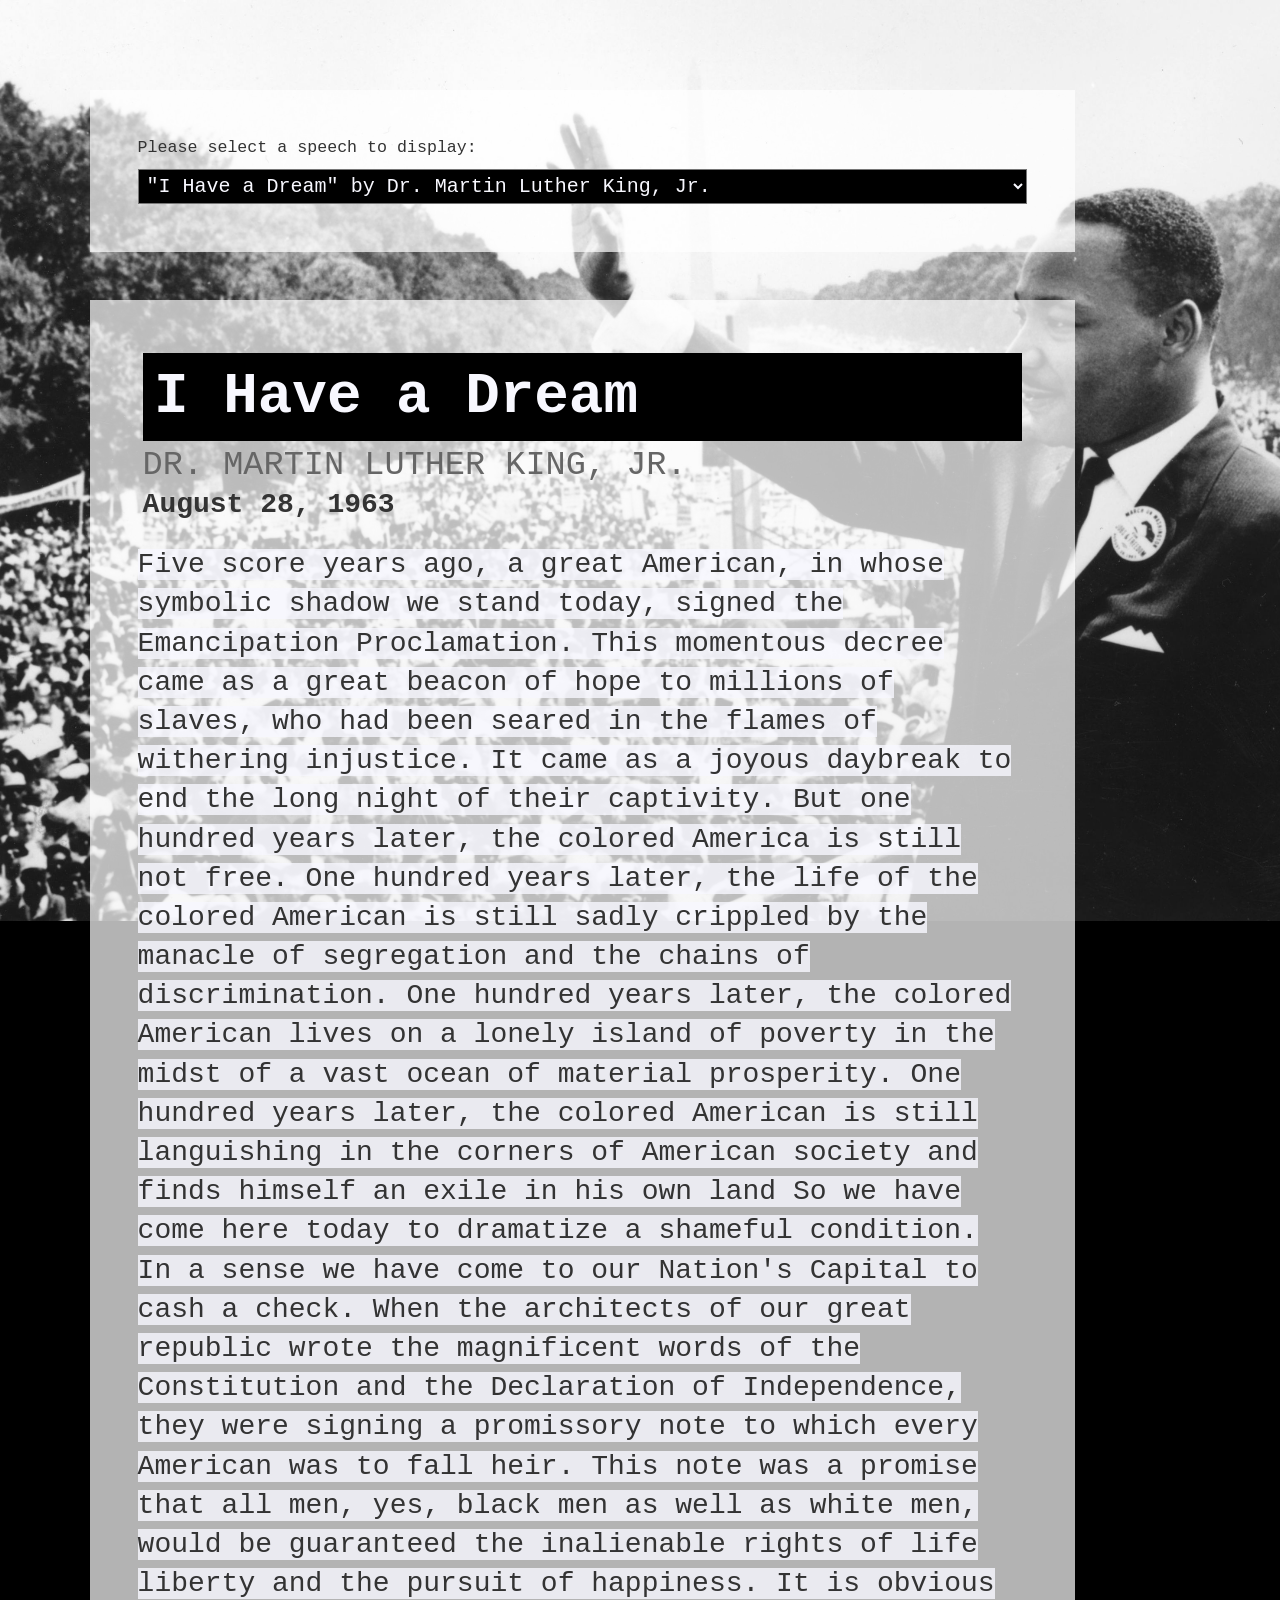
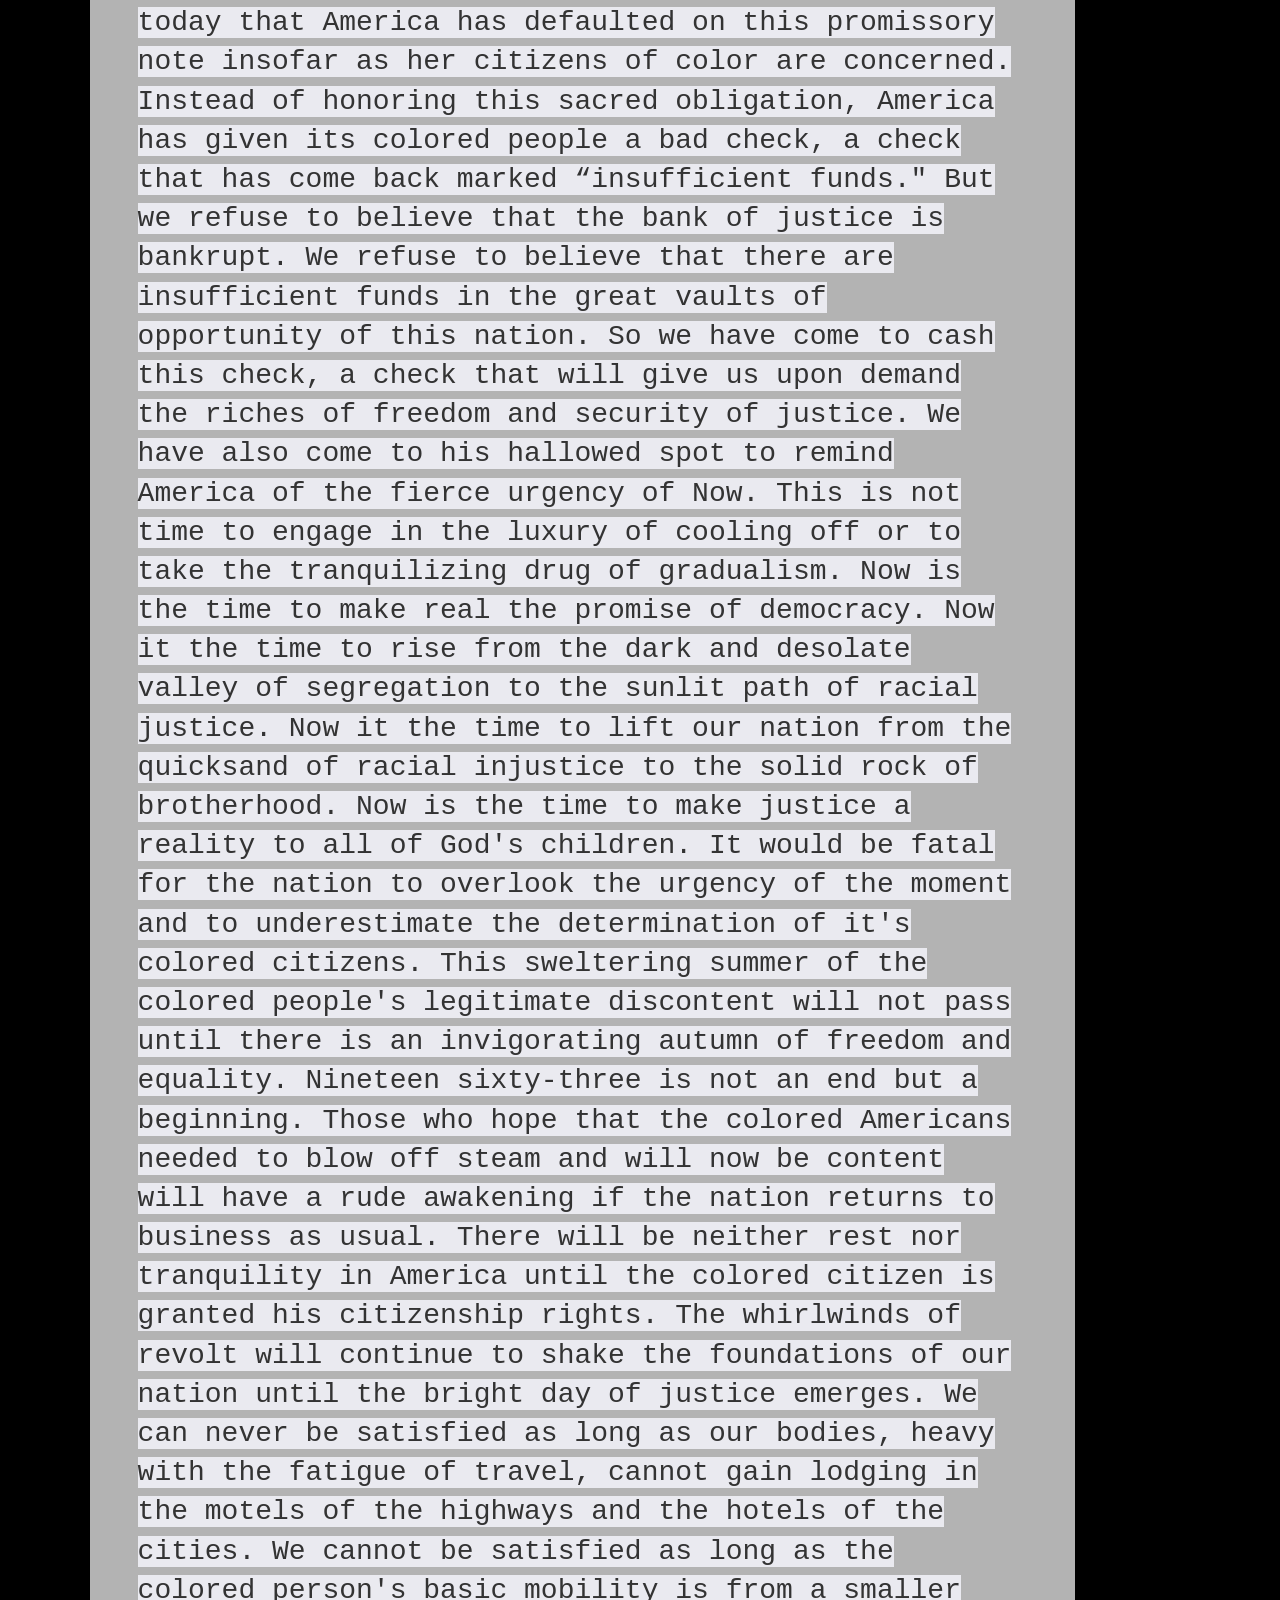
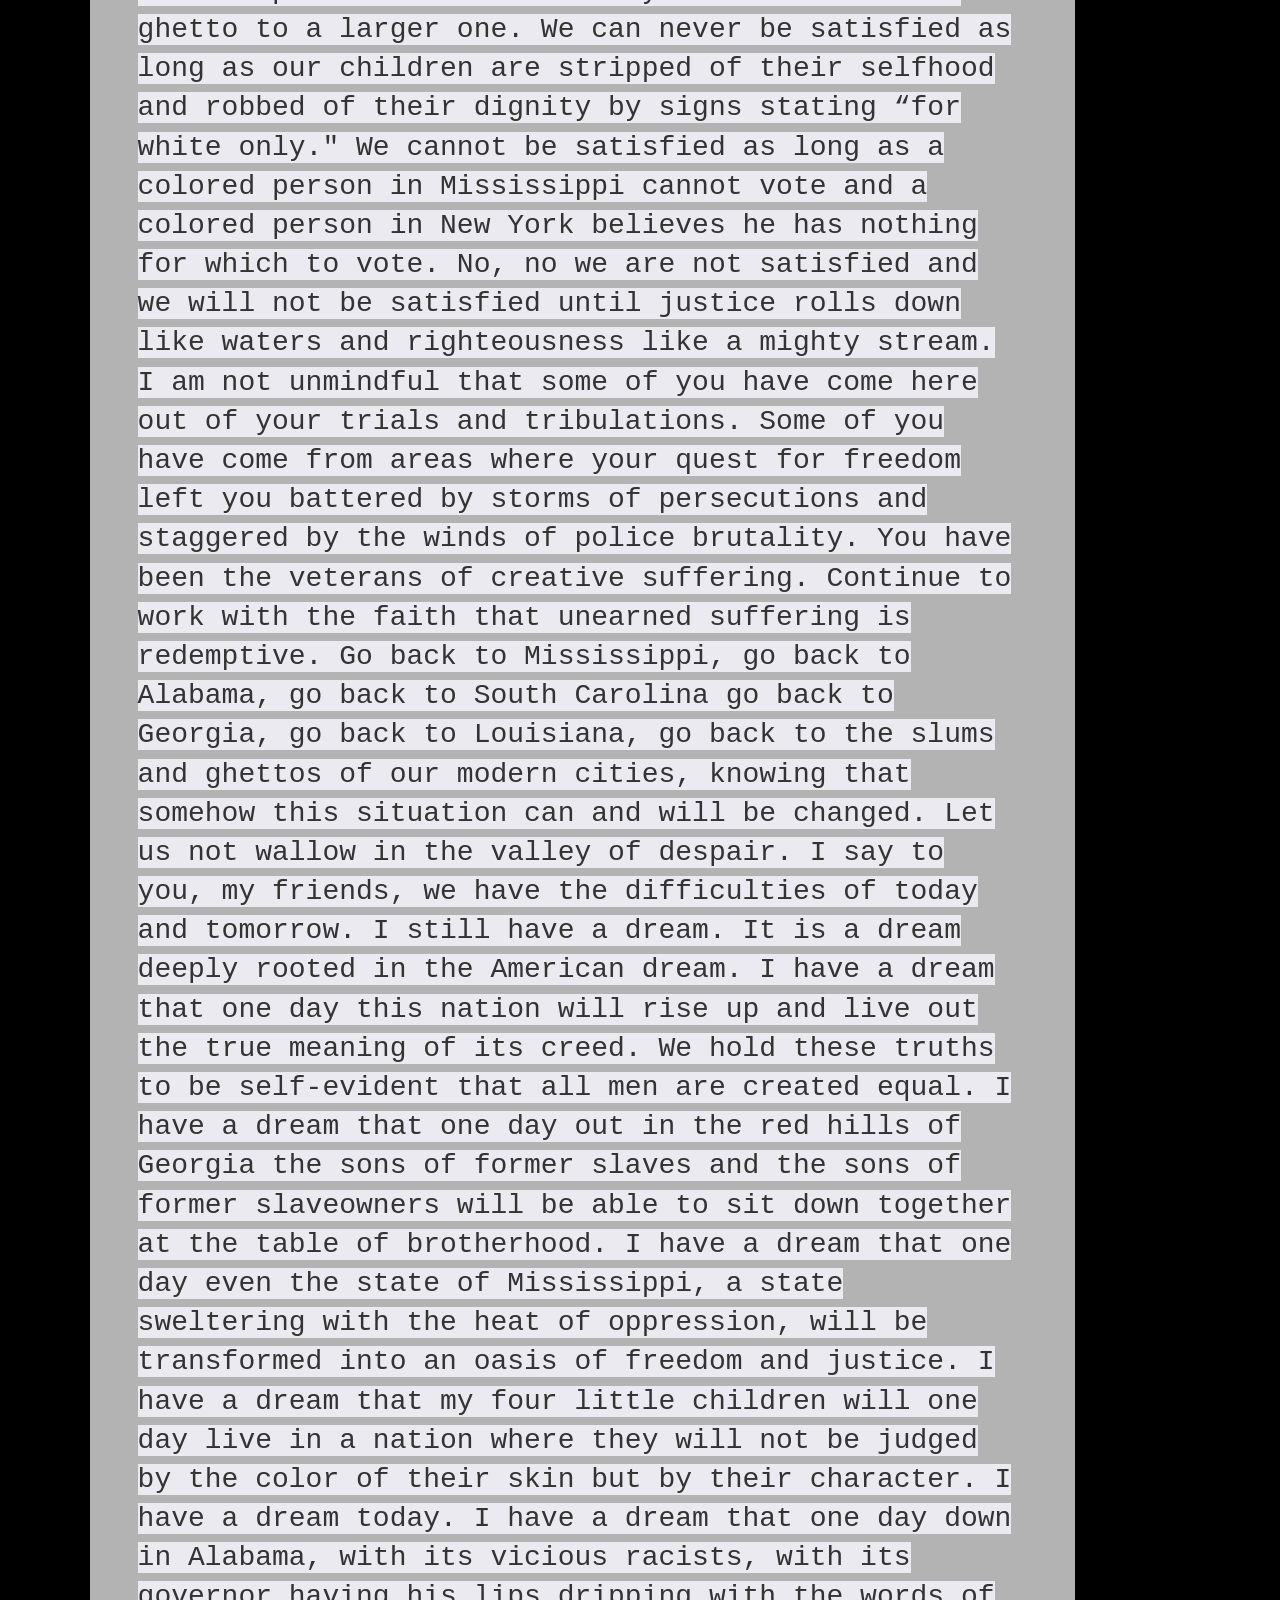
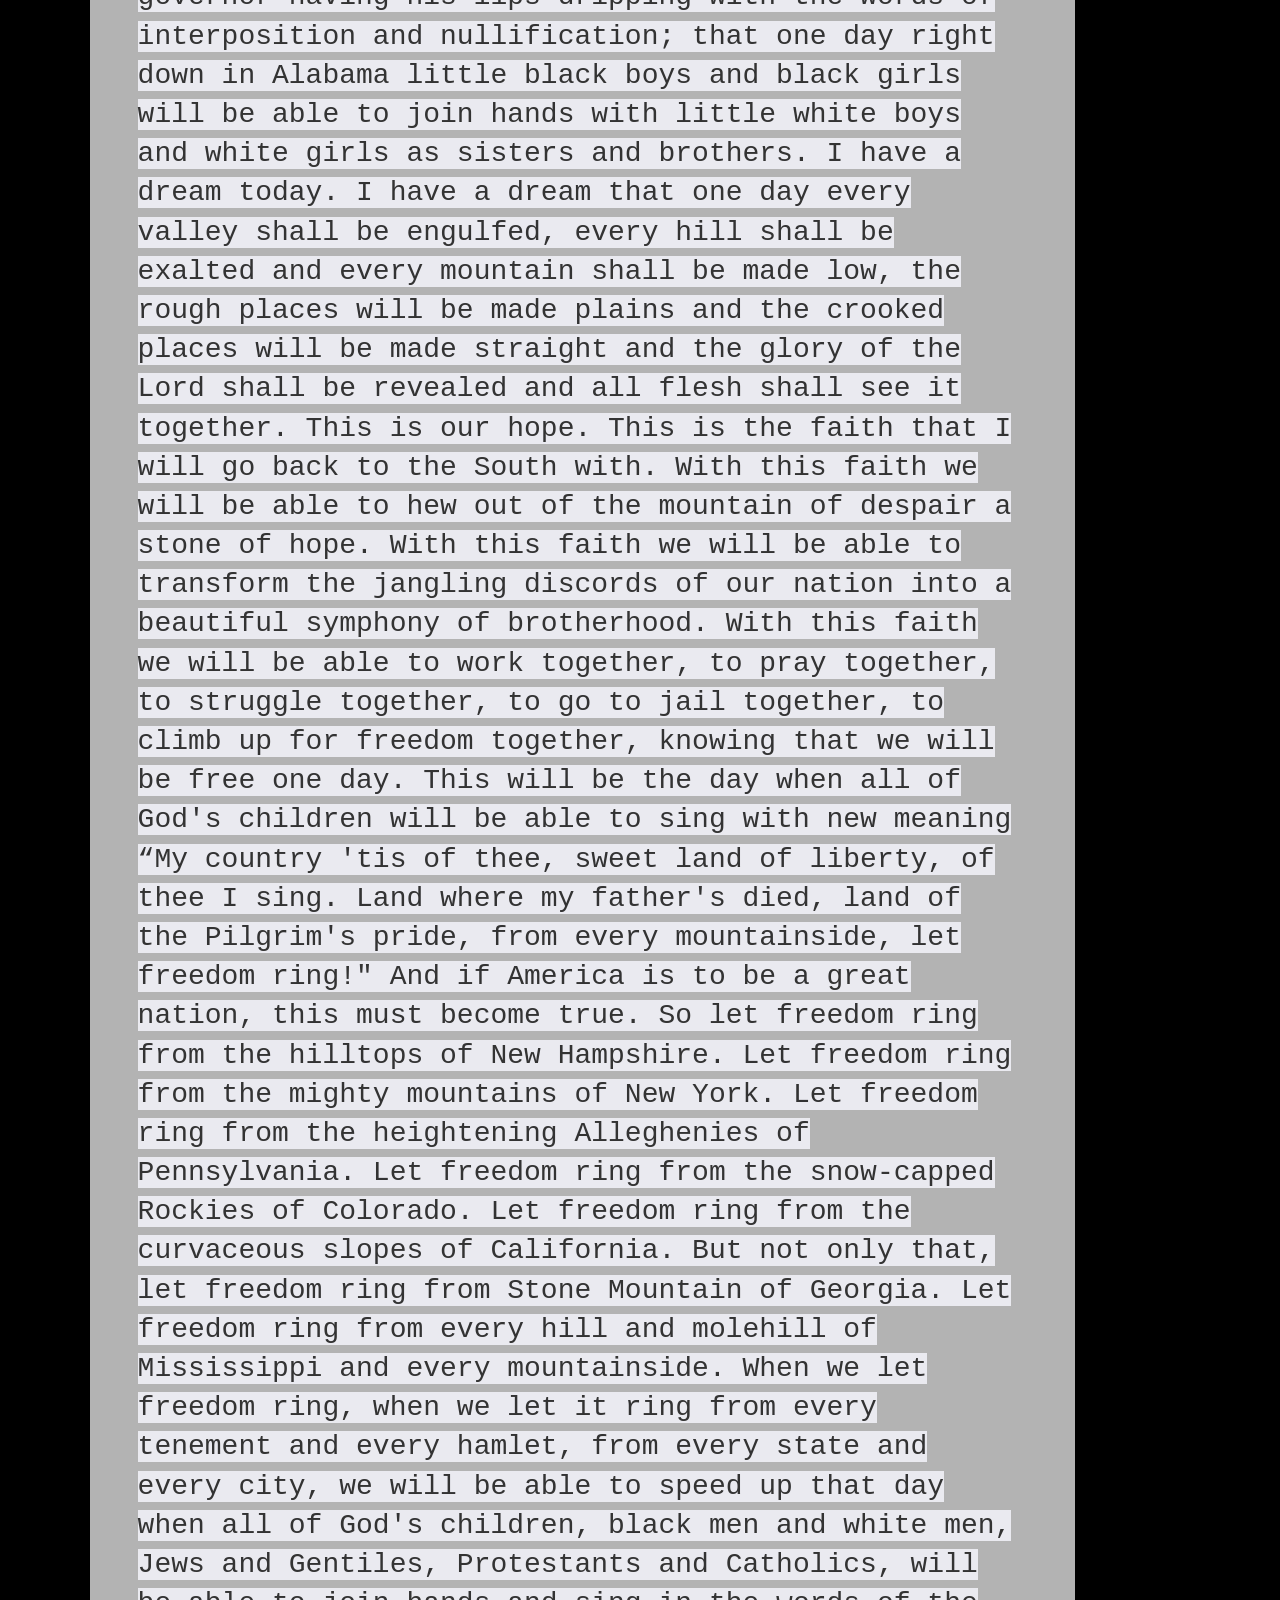
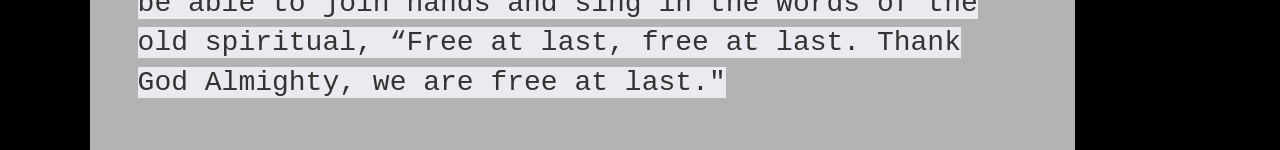
==== dom-famous-speeches/index.html @ 108f3f6b "moved debugging to separate directory; updated solution for famous speeches demo" ====
<!DOCTYPE html>
<html lang="en">
    <head>
        <meta charset="UTF-8">
        <meta name="viewport" content="width=device-width, initial-scale=1.0">
        <title><!-- Added dynamically with JS --></title>
        <link href="styles.css" type="text/css" rel="stylesheet" />
        <script src="script.js" type="module" defer></script>  
    </head>
    <body>
        <header>
            <form>
                <label for="speech-select">Please select a speech to display:</label>
                <select id="speech-select" name="speech-select">
                    <!-- Options added with JS -->
                </select>
            </form>
        </header>
        <main>
            <section>
                <h1 id="title"></h1>
                <h2 id="speaker"></h2>
                <h3 id="date"></h3>
            </section>
            <section id="speech-box">
                <span id="speech-text"></span>
            </section>
        </main>
    </body>
</html>
---- dom-famous-speeches/styles.css ----
body {
	background: black;
	background-size: 120vw;
	color: #333;
	font-family: 'Courier New', Courier, monospace;
	font-weight: lighter;
	font-size: clamp(1rem, 1.3vw, 1.25rem);
	height: 100vh;
	width: 100vw;
	margin: 0;
	padding: clamp(1rem, 7vw, 6rem) clamp(1rem, 16vw, 16rem)
		clamp(1rem, 7vw, 6rem) clamp(1rem, 7vw, 6rem);
	box-sizing: border-box;
}

header,
main {
	background-color: rgba(255, 255, 255, 0.7);
	padding: clamp(1rem, 5vw, 3rem);
	margin-bottom: clamp(1rem, 5vw, 3rem);
}

h1 {
	font-size: clamp(1.8rem, 6vw, 3.6rem);
	background-color: #000;
	color: ghostwhite;
	padding: 0.2em;
}

h2 {
	color: #666;
	font-size: clamp(1.15rem, 3.5vw, 2.1rem);
	font-weight: normal;
	text-transform: uppercase;
}

h3 {
	color: #333;
	font-size: clamp(1.1rem, 2.4vw, 1.75rem);
}

h1,
h2,
h3 {
	margin: 5px;
}

header form {
	display: flex;
	flex-direction: column;
	gap: 0.75rem;
}

label {
	display: block;
}

select {
	background-color: black;
	color: ghostwhite;
	font-size: clamp(0.9rem, 1.8vw, 1.25rem);
	font-family: 'Courier New', Courier, monospace;
	width: 100%;
	padding: 4px;
	outline: none;
}

#speech-box {
	font-size: clamp(1.1rem, 2.4vw, 1.75rem);
	line-height: 140%;
	width: 100%;
	margin-top: 2vw;
}

#speech-text {
	background-color: rgba(248, 248, 255, 0.8);
}
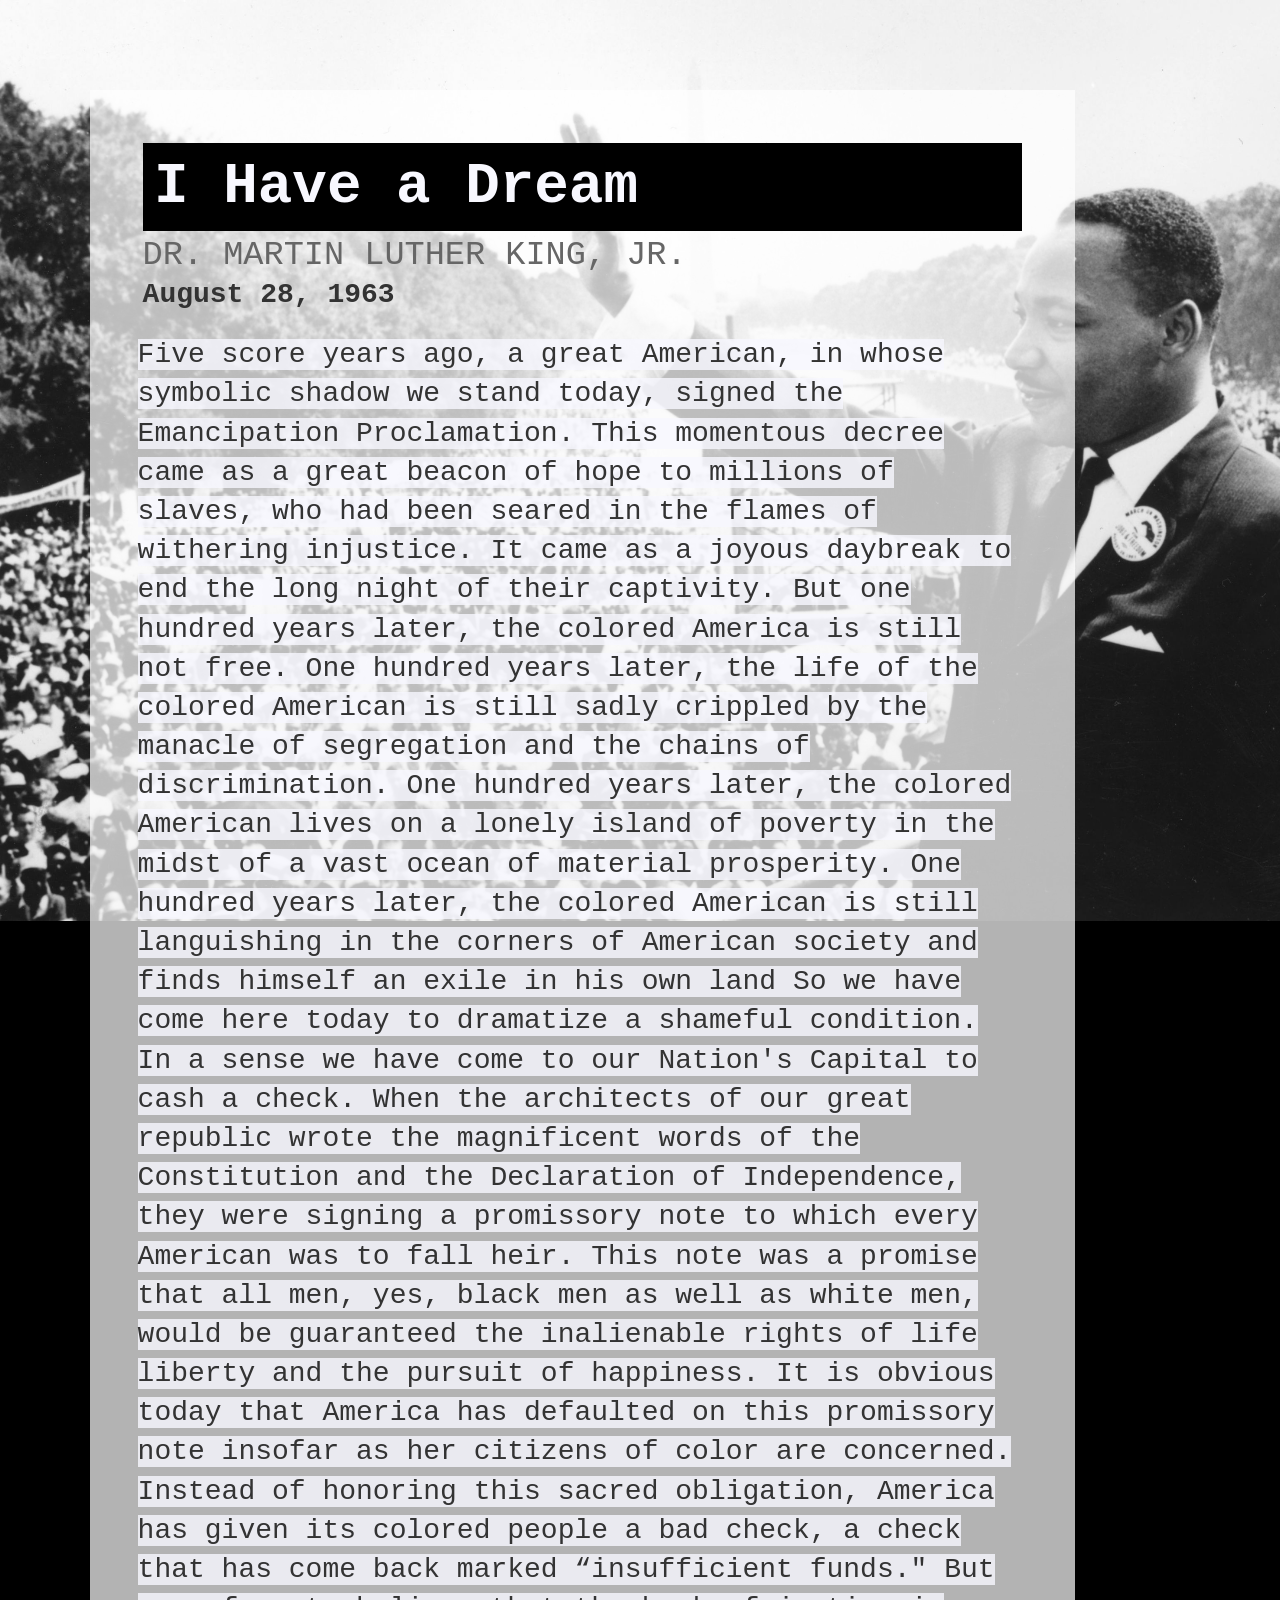
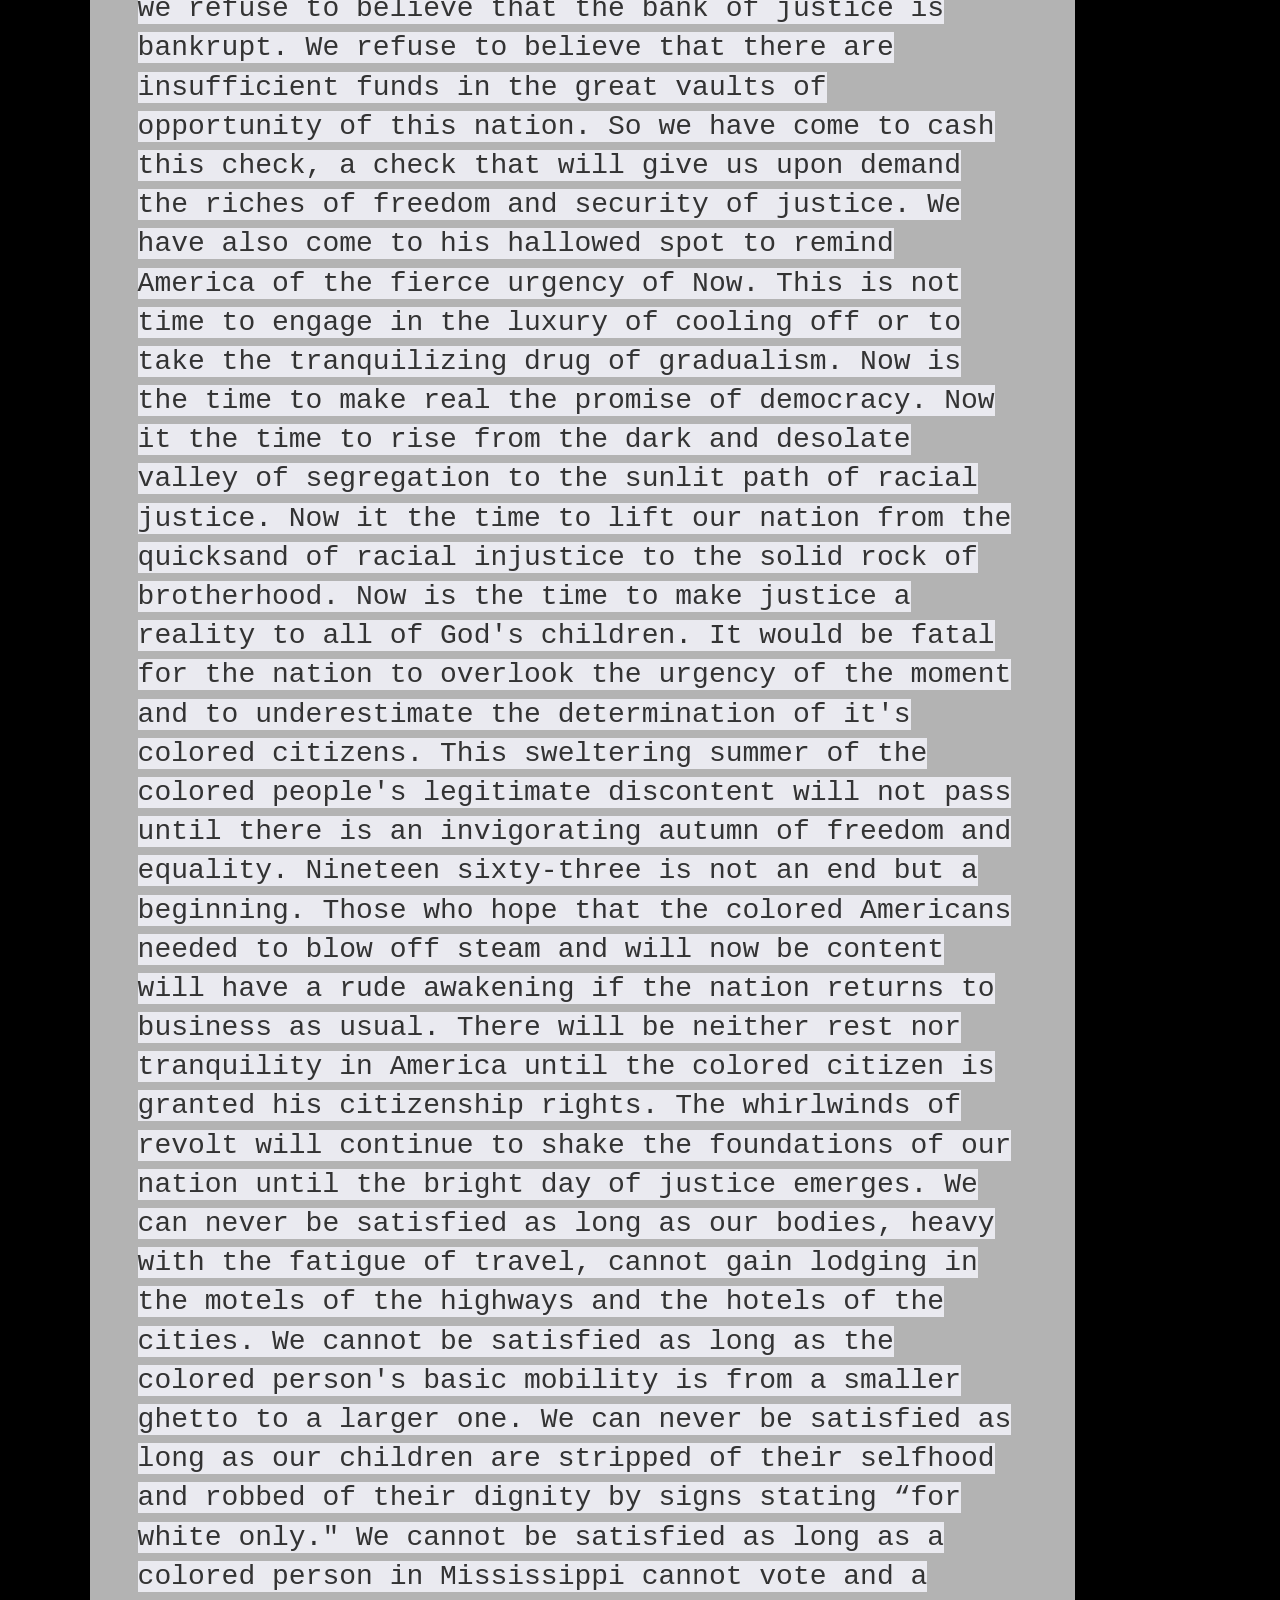
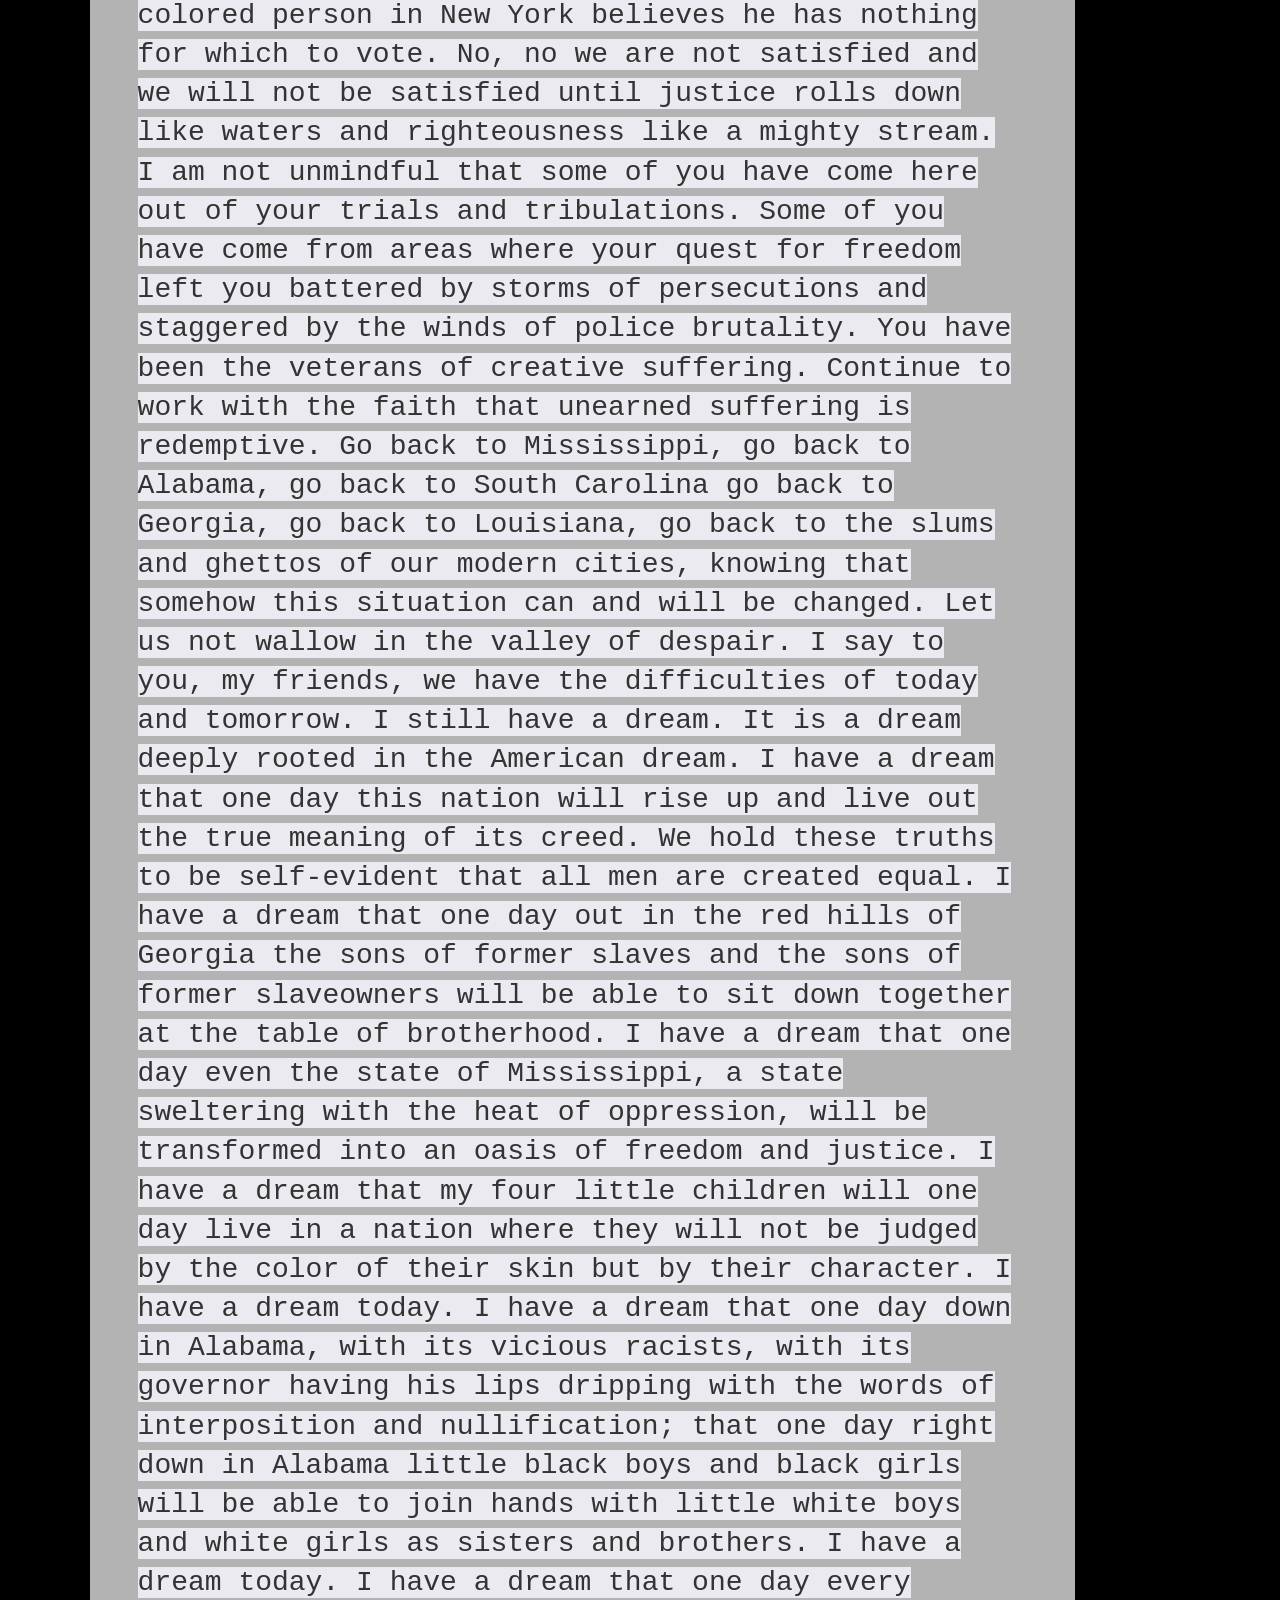
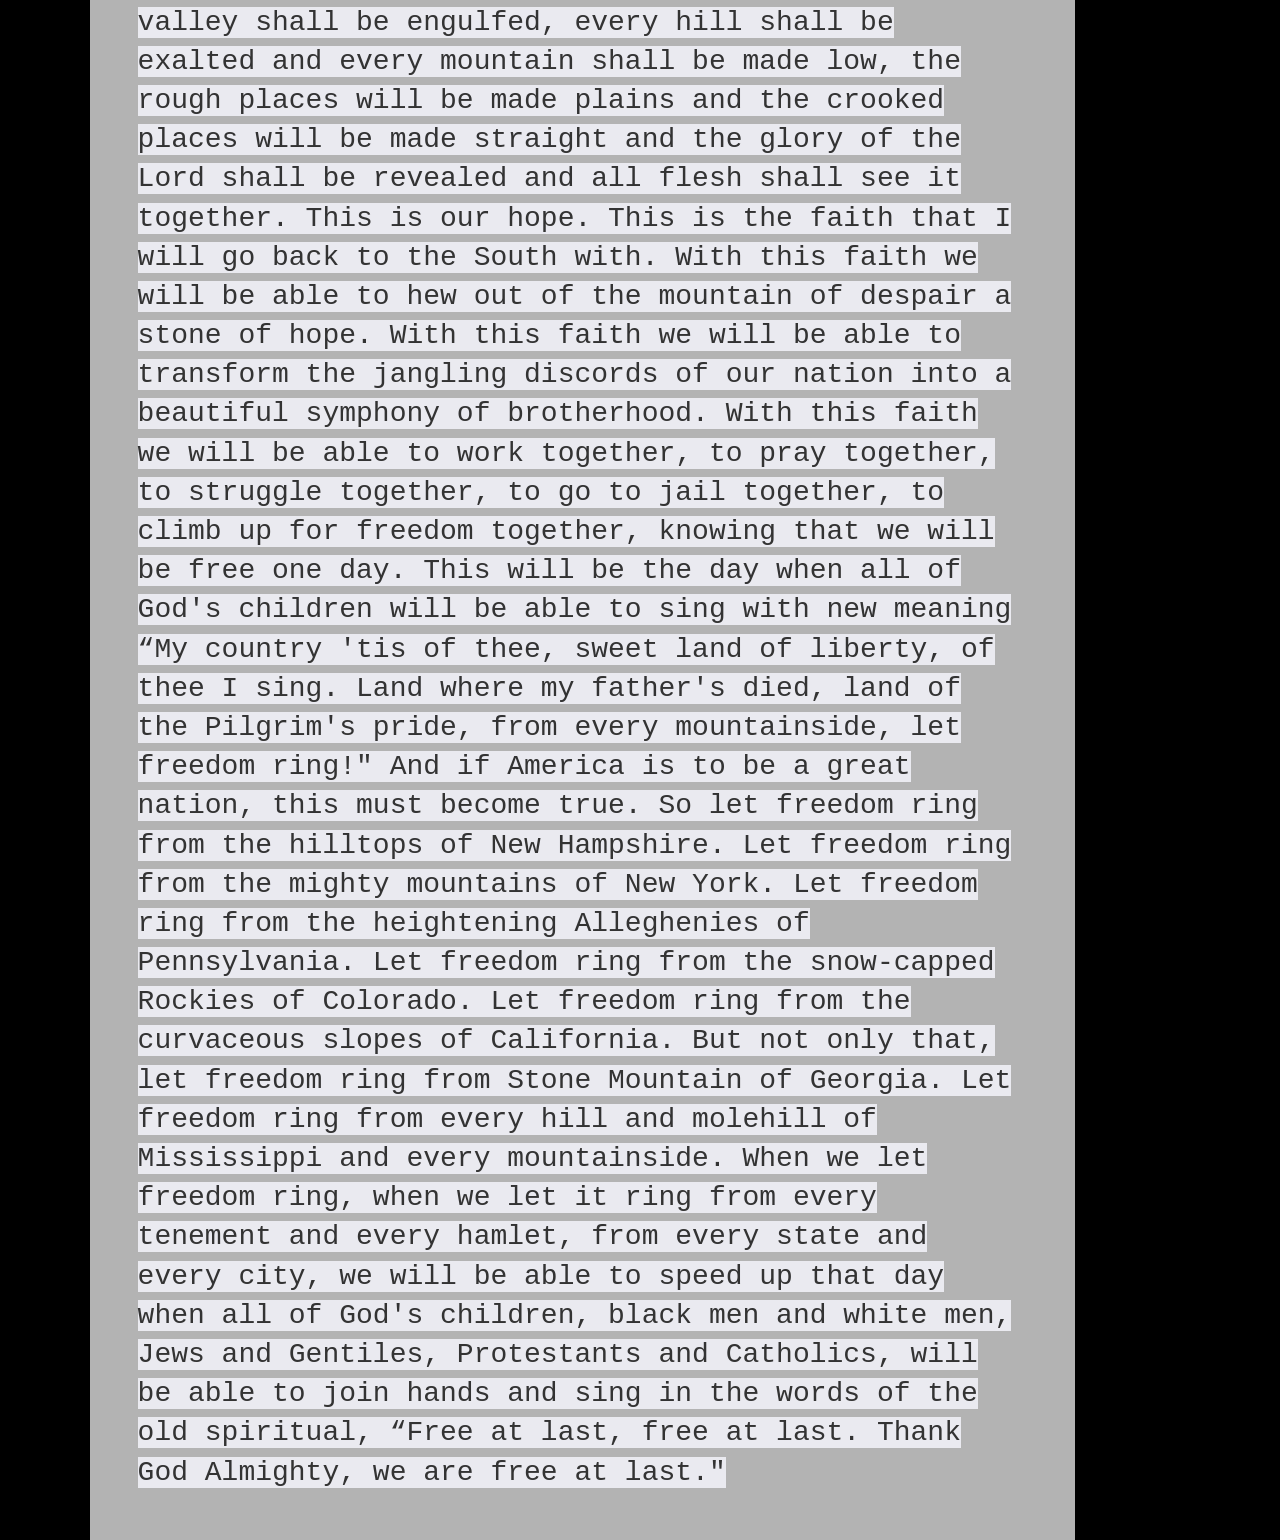
==== commit 1e35f4c3: "updated supporting files" ====
--- a/dom-famous-speeches/index.html
+++ b/dom-famous-speeches/index.html
@@ -3,28 +3,17 @@
     <head>
         <meta charset="UTF-8">
         <meta name="viewport" content="width=device-width, initial-scale=1.0">
-        <title><!-- Added dynamically with JS --></title>
+        <title>I Have a Dream | 1963 | Dr. Martin Luther King, Jr.</title>
         <link href="styles.css" type="text/css" rel="stylesheet" />
         <script src="script.js" type="module" defer></script>  
     </head>
     <body>
-        <header>
-            <form>
-                <label for="speech-select">Please select a speech to display:</label>
-                <select id="speech-select" name="speech-select">
-                    <!-- Options added with JS -->
-                </select>
-            </form>
-        </header>
+        <!-- TODO: Add header with select (dropdown) field for user to choose a speech -->
+        <!-- Do not add the choices — those will be added with JS! -->
         <main>
-            <section>
-                <h1 id="title"></h1>
-                <h2 id="speaker"></h2>
-                <h3 id="date"></h3>
-            </section>
-            <section id="speech-box">
-                <span id="speech-text"></span>
-            </section>
+            <h1 id="title"></h1>
+            <h2 id="speaker"></h2>
+            <h3 id="date"></h3>
         </main>
     </body>
 </html>
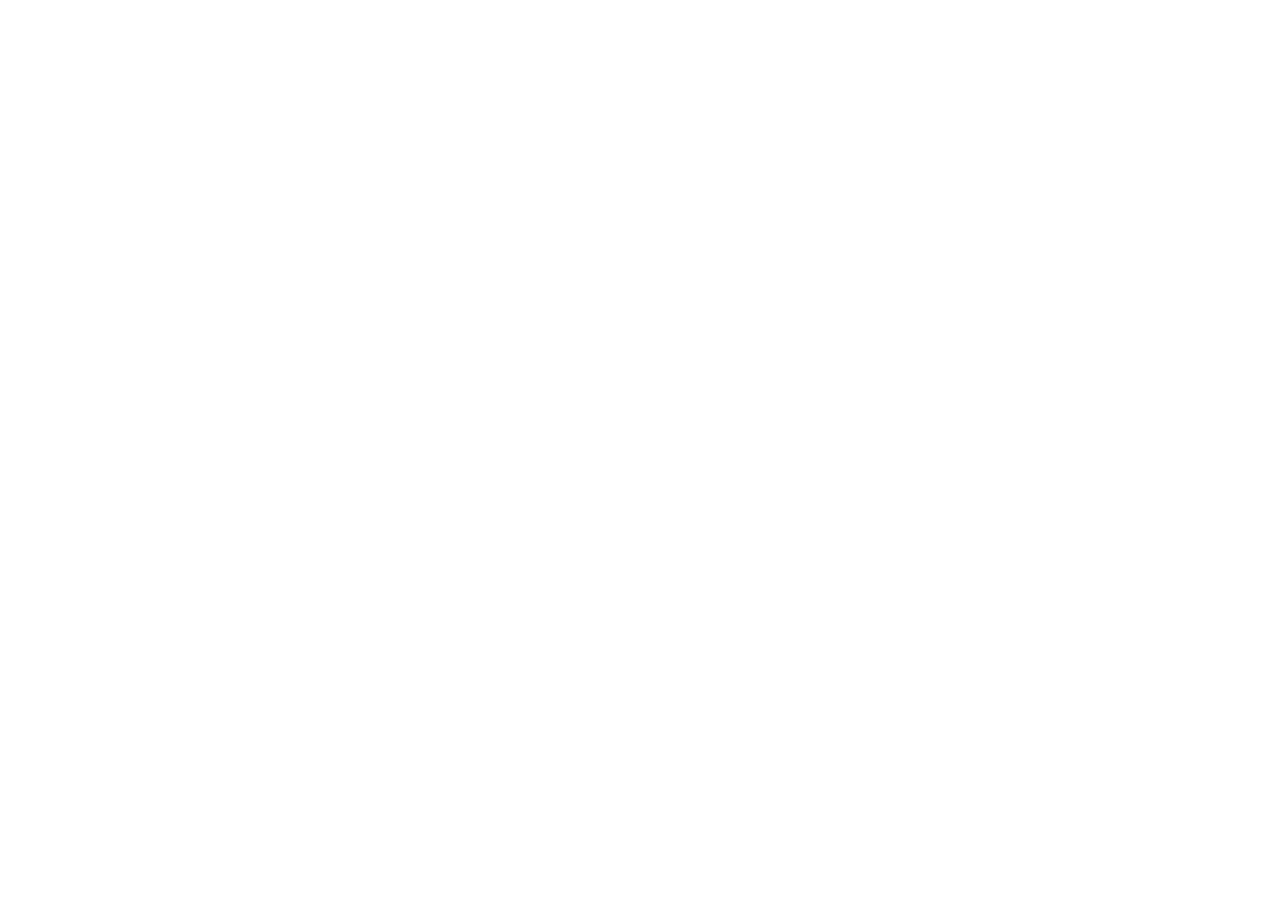
==== commit f26a1bea: "updated DEMO TODOs for famous speeches demo" ====
--- a/dom-famous-speeches/index.html
+++ b/dom-famous-speeches/index.html
@@ -3,17 +3,18 @@
     <head>
         <meta charset="UTF-8">
         <meta name="viewport" content="width=device-width, initial-scale=1.0">
-        <title>I Have a Dream | 1963 | Dr. Martin Luther King, Jr.</title>
-        <link href="styles.css" type="text/css" rel="stylesheet" />
-        <script src="script.js" type="module" defer></script>  
+        <title><!-- Use JS to add this --></title>
+        <!-- DEMO #1A: Link the stylesheet -->
+        <!-- DEMO #1B: Attach the script and establish as an ES module -->
     </head>
     <body>
-        <!-- TODO: Add header with select (dropdown) field for user to choose a speech -->
-        <!-- Do not add the choices — those will be added with JS! -->
-        <main>
-            <h1 id="title"></h1>
-            <h2 id="speaker"></h2>
-            <h3 id="date"></h3>
-        </main>
+        <!-- DEMO #2A: Add a header but leave empty for now
+        <!-- DEMO #6A: Add form with label and select (but not options) -->
+        <!-- 
+            DEMO #2B: Add main with two sections
+            - The first section should have h1-h3 for speech title, speaker, and date
+            - The second section should be a container for the 
+            speech text, which will be enclosed in a span
+        -->
     </body>
 </html>
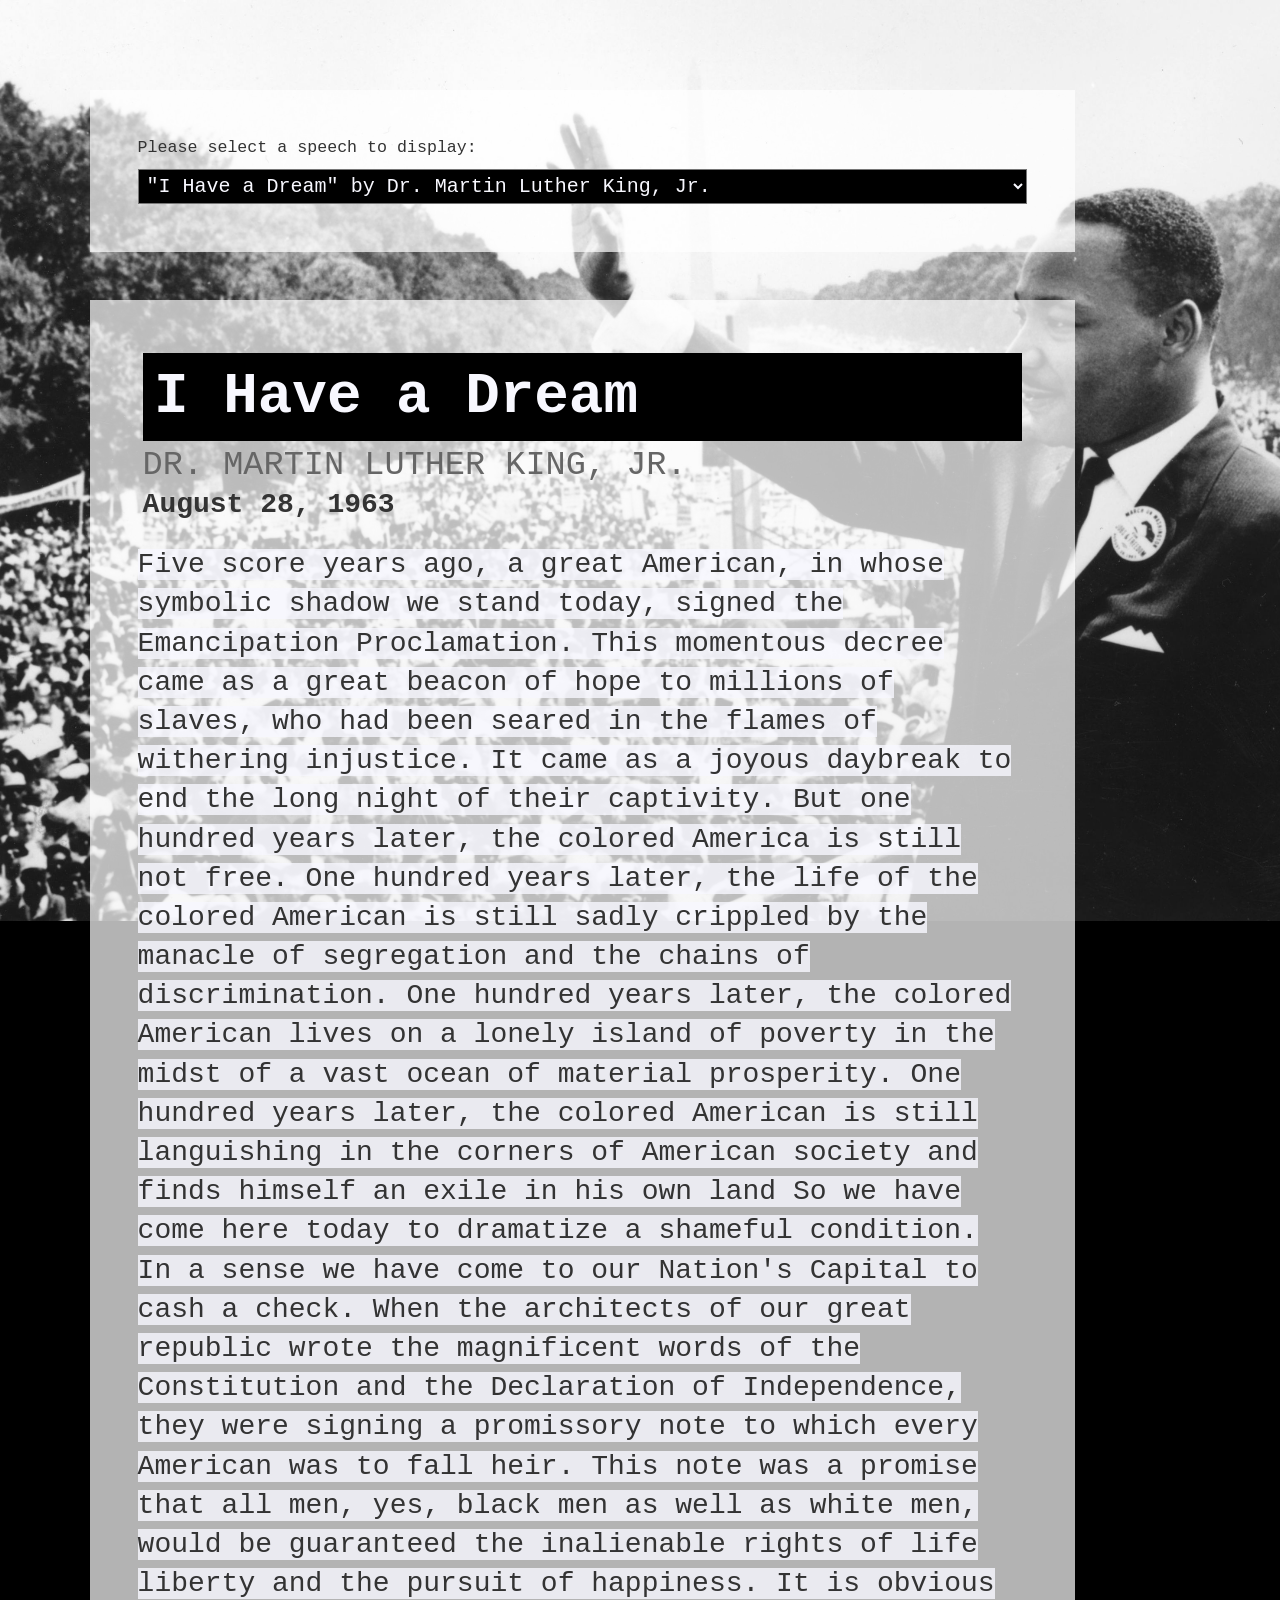
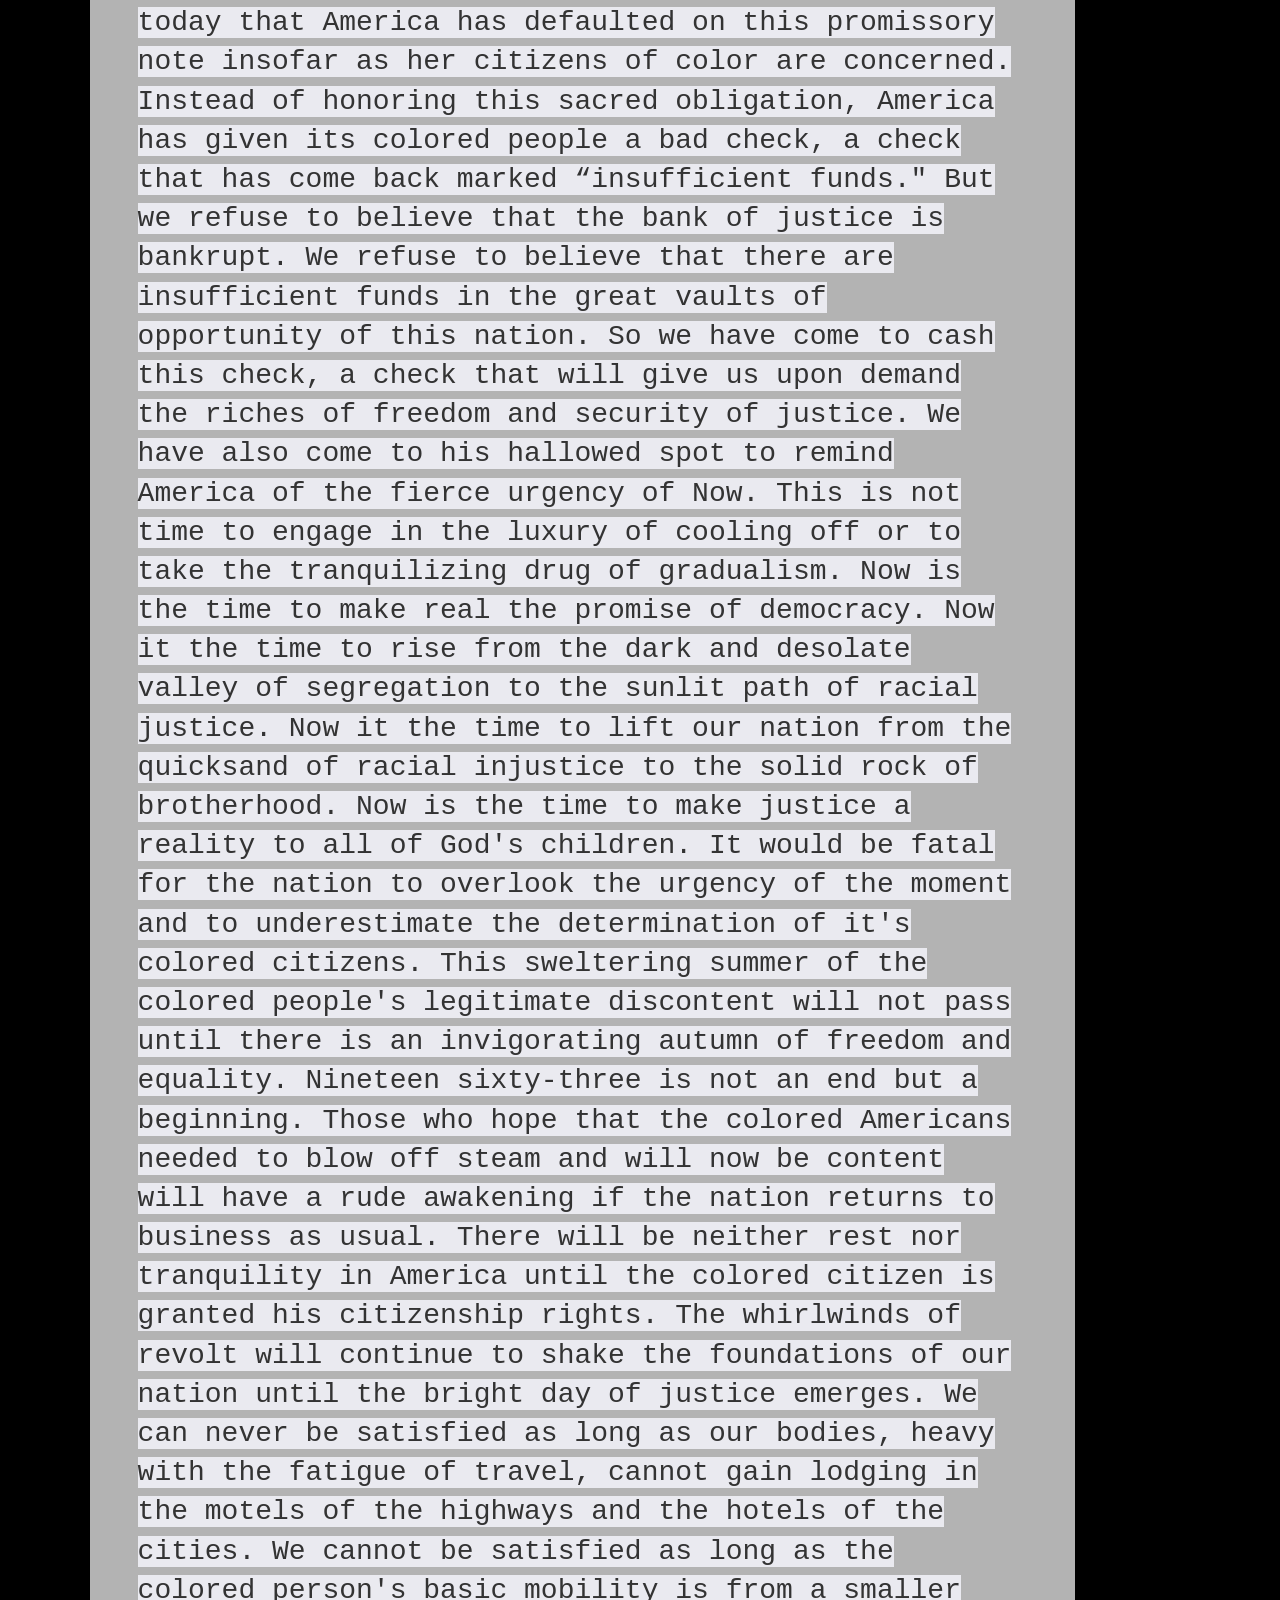
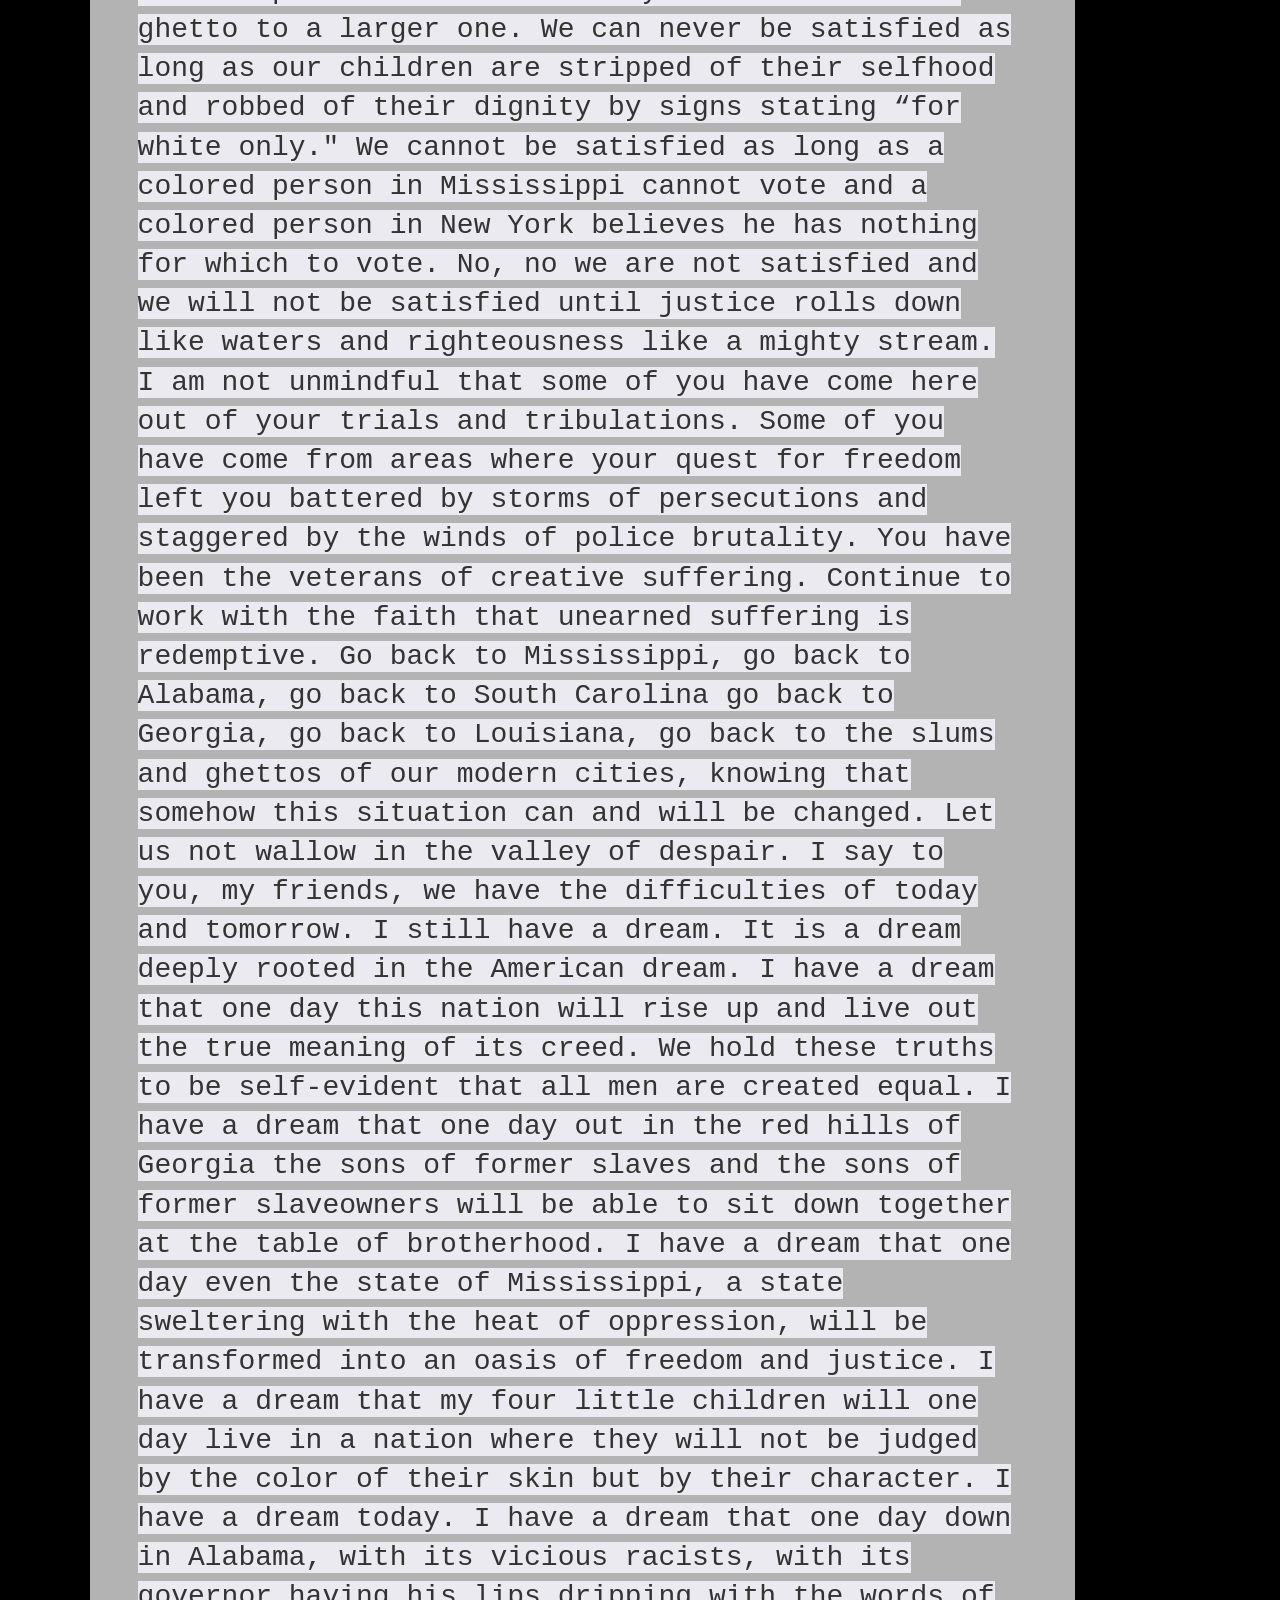
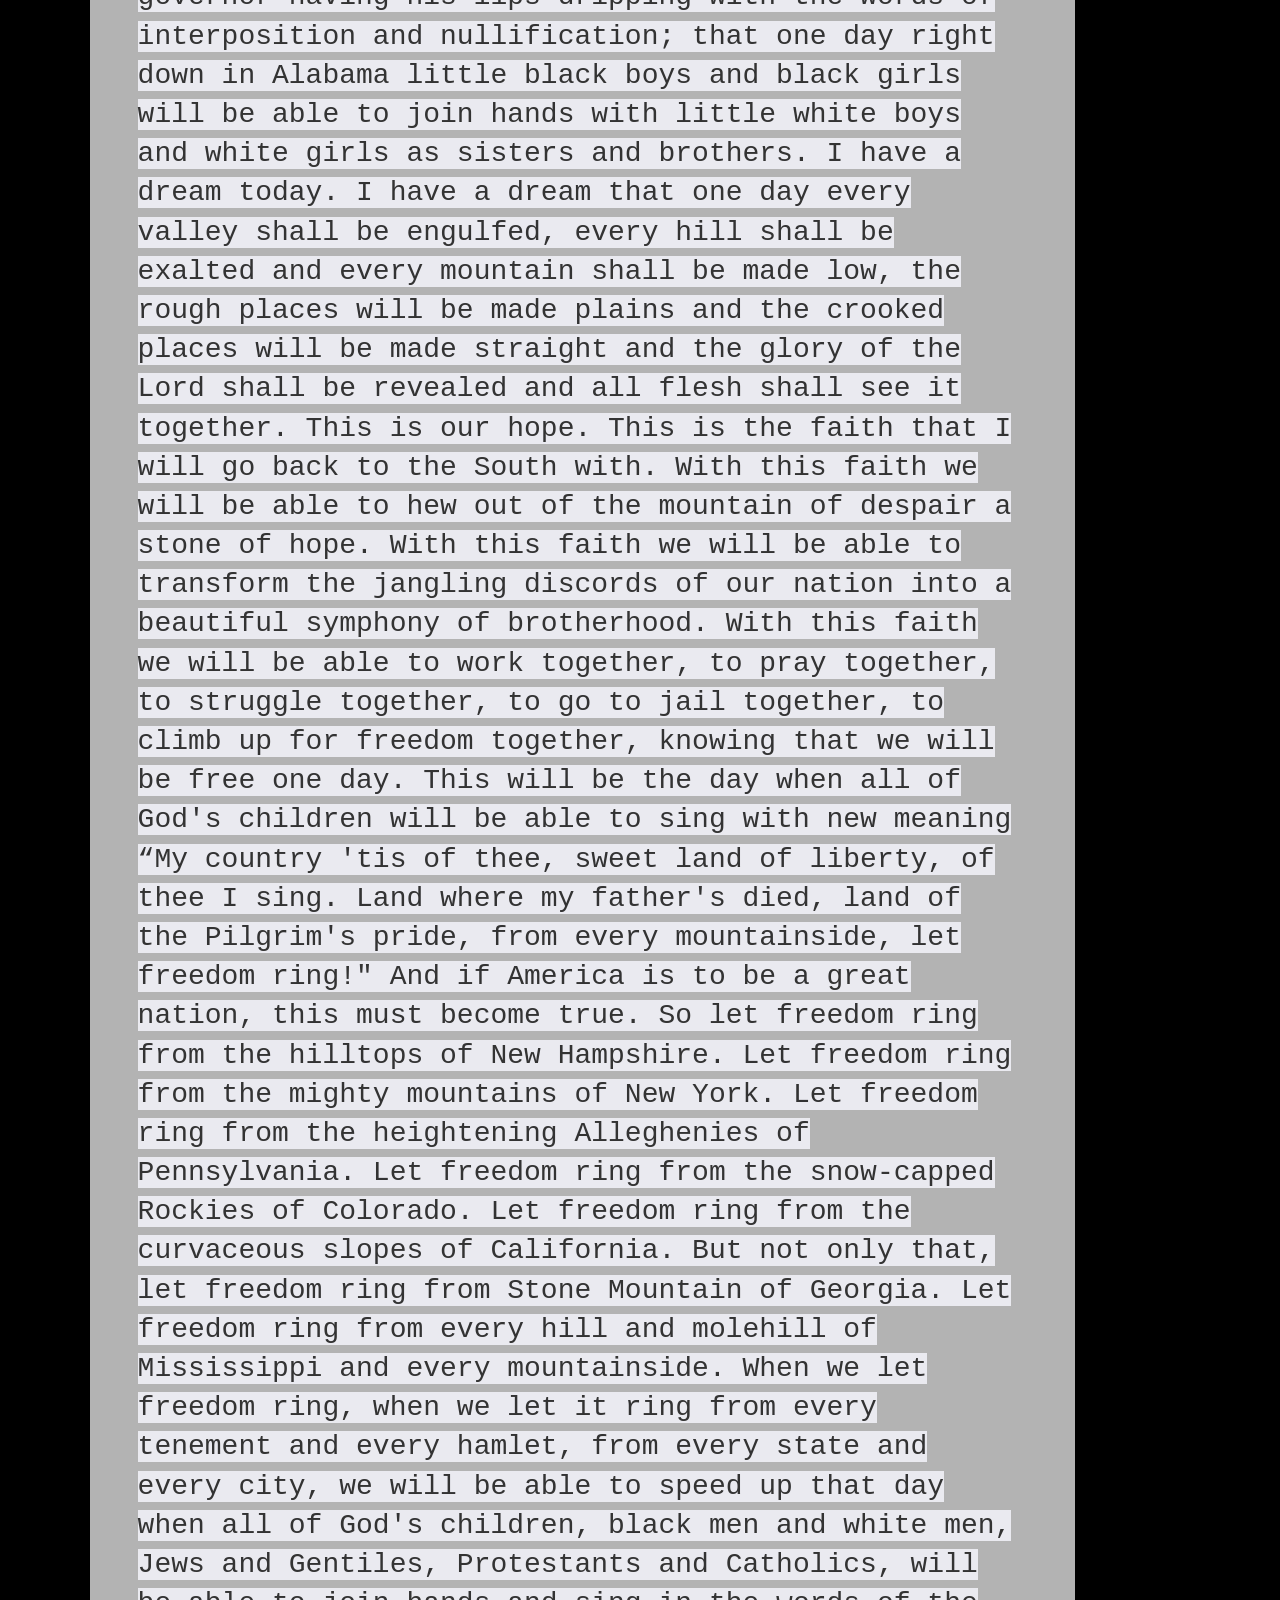
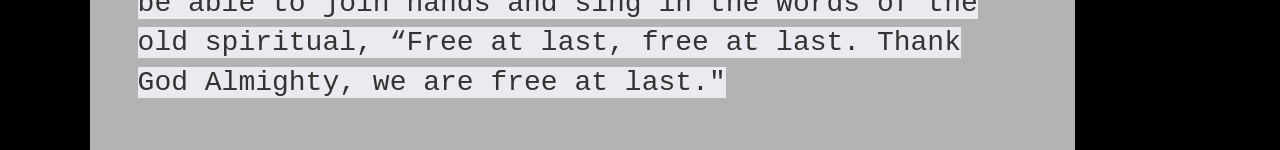
==== commit a3e5cbe3: "updated famous speeches solution" ====
--- a/dom-famous-speeches/index.html
+++ b/dom-famous-speeches/index.html
@@ -3,18 +3,29 @@
     <head>
         <meta charset="UTF-8">
         <meta name="viewport" content="width=device-width, initial-scale=1.0">
-        <title><!-- Use JS to add this --></title>
-        <!-- DEMO #1A: Link the stylesheet -->
-        <!-- DEMO #1B: Attach the script and establish as an ES module -->
+        <title><!-- Added dynamically with JS --></title>
+        <link href="styles.css" type="text/css" rel="stylesheet" />
+        <script src="script.js" type="module" defer></script>  
     </head>
     <body>
-        <!-- DEMO #2A: Add a header but leave empty for now
-        <!-- DEMO #6A: Add form with label and select (but not options) -->
-        <!-- 
-            DEMO #2B: Add main with two sections
-            - The first section should have h1-h3 for speech title, speaker, and date
-            - The second section should be a container for the 
-            speech text, which will be enclosed in a span
-        -->
+        <header>
+            <form>
+                <label for="speech-select">Please select a speech to display:</label>
+                <select id="speech-select" name="speech-select">
+                    <!-- Options added with JS -->
+                </select>
+            </form>
+        </header>
+        <main>
+            <!-- All content for elements below added with JS -->
+            <section>
+                <h1 id="title"></h1>
+                <h2 id="speaker"></h2>
+                <h3 id="date"></h3>
+            </section>
+            <section id="speech-box">
+                <span id="speech-text"></span>
+            </section>
+        </main>
     </body>
 </html>
--- a/dom-famous-speeches/styles.css
+++ b/dom-famous-speeches/styles.css
@@ -0,0 +1,77 @@
+body {
+	background: black;
+	background-size: 120vw;
+	color: #333;
+	font-family: 'Courier New', Courier, monospace;
+	font-weight: lighter;
+	font-size: clamp(1rem, 1.3vw, 1.25rem);
+	height: 100vh;
+	width: 100vw;
+	margin: 0;
+	padding: clamp(1rem, 7vw, 6rem) clamp(1rem, 16vw, 16rem)
+		clamp(1rem, 7vw, 6rem) clamp(1rem, 7vw, 6rem);
+	box-sizing: border-box;
+}
+
+header,
+main {
+	background-color: rgba(255, 255, 255, 0.7);
+	padding: clamp(1rem, 5vw, 3rem);
+	margin-bottom: clamp(1rem, 5vw, 3rem);
+}
+
+h1 {
+	font-size: clamp(1.8rem, 6vw, 3.6rem);
+	background-color: #000;
+	color: ghostwhite;
+	padding: 0.2em;
+}
+
+h2 {
+	color: #666;
+	font-size: clamp(1.15rem, 3.5vw, 2.1rem);
+	font-weight: normal;
+	text-transform: uppercase;
+}
+
+h3 {
+	color: #333;
+	font-size: clamp(1.1rem, 2.4vw, 1.75rem);
+}
+
+h1,
+h2,
+h3 {
+	margin: 5px;
+}
+
+header form {
+	display: flex;
+	flex-direction: column;
+	gap: 0.75rem;
+}
+
+label {
+	display: block;
+}
+
+select {
+	background-color: black;
+	color: ghostwhite;
+	font-size: clamp(0.9rem, 1.8vw, 1.25rem);
+	font-family: 'Courier New', Courier, monospace;
+	width: 100%;
+	padding: 4px;
+	outline: none;
+}
+
+#speech-box {
+	font-size: clamp(1.1rem, 2.4vw, 1.75rem);
+	line-height: 140%;
+	width: 100%;
+	margin-top: 2vw;
+}
+
+#speech-text {
+	background-color: rgba(248, 248, 255, 0.8);
+}
